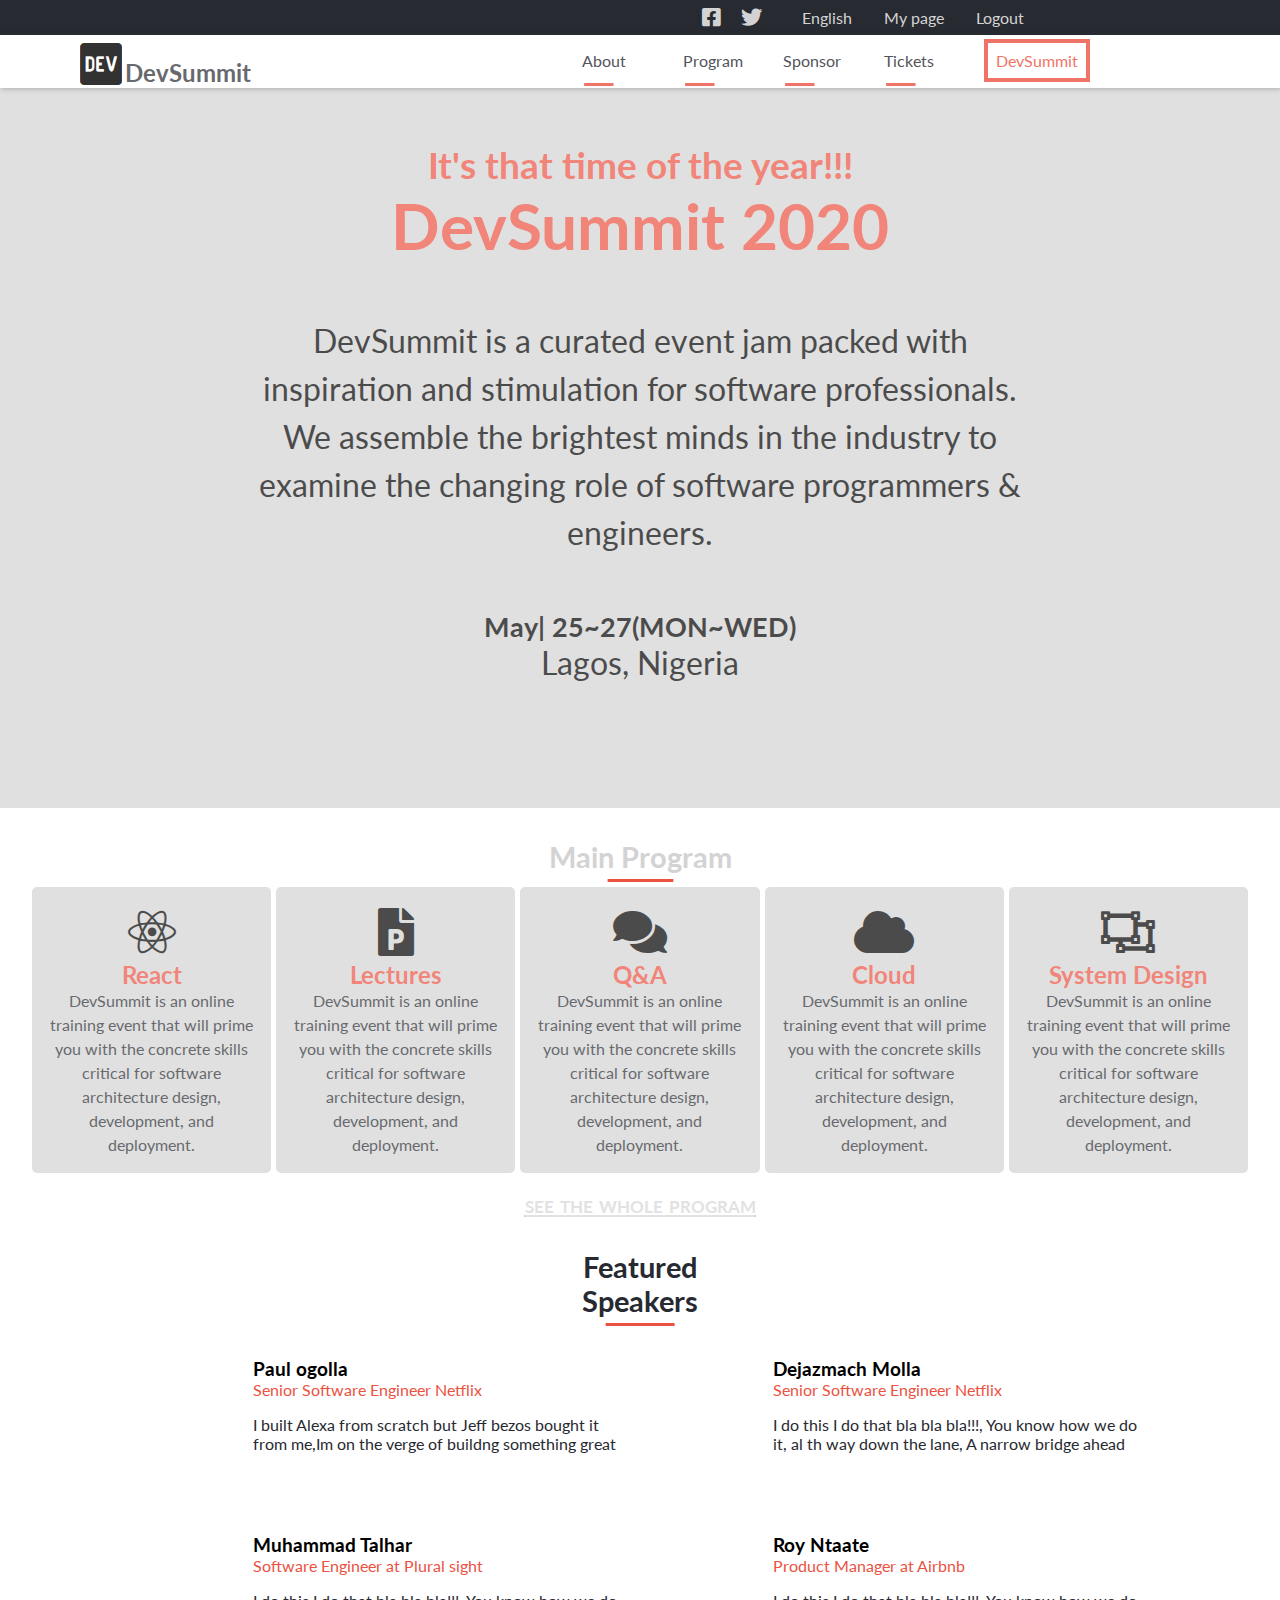
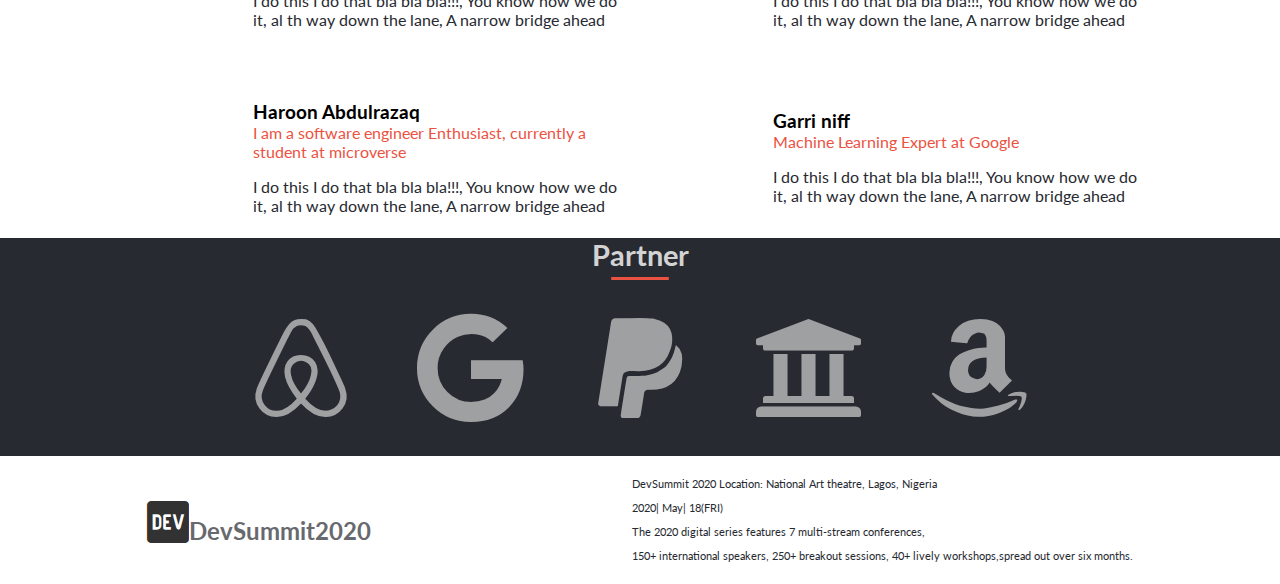
==== index.html @ a864cb63 "Add responsivenes to mmobile text" ====
<!DOCTYPE html>
<html lang="en">
<head>
  <meta charset="UTF-8">
  <meta name="viewport" content="width=device-width, initial-scale=1.0">
  <link rel="stylesheet" href="https://cdnjs.cloudflare.com/ajax/libs/font-awesome/5.11.2/css/all.css" />
  <link rel="stylesheet" href="style/index.css">
  <link href="https://fonts.googleapis.com/css2?family=Lato:wght@300;400;700&display=swap" rel="stylesheet">
  <link rel="shortcut icon" href="./image/logo.jpg" type="image/x-icon">
  <title>DevSummit | Developer Conference | Speakers</title>
</head>
<body>
  <nav class="navigation">
    <div class="nav-top bg-dark ">
     <a href="#" class="grey"> <i class="fab fa-facebook-square fa-lg"></i> 
       <i class="fab fa-twitter fa-lg"></i></a>
       <a href="#"  class="grey">English</a>
      <a href="#"  class="grey">My page</a>
      <a href="#"  class="grey">Logout</a>
    </div>
    <div class="main-nav">
      <div class="nav-left">
        <i class="fab fa-dev"></i>
        <span class="dark"> 
          <a href="../index.html" class="dark">DevSummit</a>
        </span>
      </div>
      <div class="nav-right">
        <ul class="nav-links">
          <li class="links main-head"> <a href="html/About.html" class="dark">About</a></li>
          <li class="links main-head"><a href="#" class="dark">Program</a> </li>
          <li class="links main-head"><a href="#" class="dark">Sponsor</a></li>
          <li class="links main-head"><a href="html/Tickets.html" class="dark">Tickets</a></li>
          <li class="links orange"> <a href="index.html" class="orange DevSummit">DevSummit</a> </li>
        </ul>
      </div>
    </div>
  </nav>
  <main class="main-wrapper">
    <div class="hero-section">
      <div class="overlay">
        <div class="mobile-nav">
          <i class="fas fa-bars"></i>
        </div>
        <div class="index-wrapper">
          <div class="top-text orange">
           <h3>It's that time of the year!!!</h3>
           <h1>
            DevSummit 2020 
           </h1>
          </div>
          <div class="middle-text">
            DevSummit is a curated event jam packed with inspiration and stimulation for software professionals.
             We assemble the brightest minds in the industry to examine the changing role of software programmers
              & engineers. 
         </div>
         <div class="bottom-text">
           <h5>May| 25~27(MON~WED)</h5>
           <p>Lagos, Nigeria </p>
         </div>
        </div>
      </div>
    </div>
    <!-- Main program -->
    <div class="main-program">
      <h2 class="main-head feature grey">Main Program</h2>
      <div class="main-event">
          <div class="box box1">
            <div class="box-icon">
              <i class="fab fa-react"></i>
            </div>
            <div class="box-title orange">React</div>
            <div class="box-text grey">DevSummit is an online training event
               that will prime you with the concrete skills critical
               for software architecture design, development, 
               and deployment.</div>
          </div>

          <div class="box box2">
            <div class="box-icon"> <i class="fas fa-file-powerpoint"></i> </div>
            <div class="box-title orange">Lectures</div>
            <div class="box-text grey">DevSummit is an online training event
              that will prime you with the concrete skills critical
              for software architecture design, development, 
              and deployment.</div>
            </div>

          <div class="box box3">
            <div class="box-icon">
              <i class="fas fa-comments"></i>
            </div>
            <div class="box-title orange">Q&A</div>
            <div class="box-text grey">DevSummit is an online training event
              that will prime you with the concrete skills critical
              for software architecture design, development, 
              and deployment.
            </div>
           </div>

          <div class="box box4">
            <div class="box-icon">
              <i class="fas fa-cloud"></i>
            </div>
            <div class="box-title orange">Cloud</div>
            <div class="box-text grey">DevSummit is an online training event
              that will prime you with the concrete skills critical
              for software architecture design, development, 
              and deployment.
            </div>
          </div>
          <div class="box box5">
            <div class="box-icon">
              <i class="far fa-object-ungroup"></i>
            </div>
            <div class="box-title orange">System Design</div>
            <div class="box-text grey">DevSummit is an online training event
              that will prime you with the concrete skills critical
              for software architecture design, development, 
              and deployment.
            </div>
          </div>
      </div>
      <h4  class="see-prog"><a href="#" class="see-prog grey">see the whole program</a></h4>
    </div>
    <!-- Featured Speaker-->
    <div class="speaker-container">
      <h2 class="main-head feature dark">Featured Speakers</h2>
      <div class="speaker-grid">
        <div class="speaker speaker1">
          <div class="speaker-img speaker-img1"></div>
          <div class="speaker-text">
            <h3 class="speaker-name ">Paul ogolla</h3>
            <p class="speaker-description orange">Senior Software Engineer Netflix</p>
            <p class="speaker-speech dark">I built Alexa from scratch but Jeff bezos bought it from me,Im on the verge of buildng something great</p>
          </div>
        </div>
        <div class="speaker speaker2">
          <div class="speaker-img speaker-img2"></div>
          <div class="speaker-text">
            <h3 class="speaker-name ">Dejazmach Molla</h3>
            <p class="speaker-description orange">Senior Software Engineer Netflix</p>
            <p class="speaker-speech dark">I do this I do that bla bla bla!!!, You know how we do it, al th way down the lane, A narrow bridge ahead </p>
          </div>
        </div>
        <div class="speaker speaker3">
          <div class="speaker-img speaker-img3"></div>
          <div class="speaker-text">
            <h3 class="speaker-name ">Muhammad Talhar</h3>
            <p class="speaker-description orange">Software Engineer at Plural sight</p>
            <p class="speaker-speech dark">I do this I do that bla bla bla!!!, You know how we do it, al th way down the lane, A narrow bridge ahead </p>
          </div>
        </div>
        <div class="speaker speaker4">
          <div class="speaker-img speaker-img4"></div>
          <div class="speaker-text">
            <h3 class="speaker-name ">Roy Ntaate</h3>
            <p class="speaker-description orange">Product Manager at Airbnb</p>
            <p class="speaker-speech dark">I do this I do that bla bla bla!!!, You know how we do it, al th way down the lane, A narrow bridge ahead </p>
          </div>
        </div>
        <div class="speaker speaker5">
          <div class="speaker-img speaker-img5"></div>
          <div class="speaker-text">
            <h3 class="speaker-name ">Haroon Abdulrazaq</h3>
            <p class="speaker-description orange">I am a software engineer Enthusiast, currently a student at microverse</p>
            <p class="speaker-speech dark">I do this I do that bla bla bla!!!, You know how we do it, al th way down the lane, A narrow bridge ahead </p>
          </div>
        </div>
        <div class="speaker speaker6">
          <div class="speaker-img speaker-img6"></div>
          <div class="speaker-text">
            <h3 class="speaker-name ">Garri niff</h3>
            <p class="speaker-description orange">Machine Learning Expert at Google</p>
            <p class="speaker-speech dark">I do this I do that bla bla bla!!!, You know how we do it, al th way down the lane, A narrow bridge ahead </p>
          </div>
        </div>
      </div>
    </div>

    <div class="partner-container bg-dark">
      <h2 class="main-head grey">Partner</h2>
      <div class="partner-icon">
        <i class="fab fa-airbnb grey"></i>
        <i class="fab fa-google grey"></i>
        <i class="fab fa-paypal grey"></i>
        <i class="fas fa-university grey"></i>
        <i class="fab fa-amazon grey"></i>
      </div>
    </div>
  </main>
  <footer class="footer">
    <div class="footer-container">
      <div class="nav-left"><i class="fab fa-dev"></i><span class="dark">DevSummit2020</span></div>
      <div class="copyright dark">
        <p>DevSummit 2020 Location: National Art theatre, Lagos, Nigeria</p>
        <p>2020| May| 18(FRI)</p>
       <p>The 2020 digital series features 7 multi-stream conferences,</p>
       <p>150+ international speakers, 250+ breakout sessions, 40+ lively workshops,spread out over six months.</p> 
      </div>
    </div>
  </footer>
</body>
</html>
---- style/index.css ----
* {
  box-sizing: border-box;
  margin: 0;
  padding: 0;
}

body {
  font-family: 'Lato', sans-serif;
  font-size: 62.5%;
}

/* Navigation styling */

/* Color */
.bg-dark { background: #272a31; }
.dark { color: #272a31; }
.bg-orange { background: #ec5242; }
.orange { color: #ec5242; }
.bg-grey { background: #d3d3d3; }
.grey { color: #d3d3d3; }

/* Navigation Style */

.nav-top {
  display: flex;
  justify-content: flex-end;
  padding-right: 15rem;
}

i,
a {
  cursor: pointer;
  text-decoration: none;
}

.nav-top a {
  font-size: 1rem;
  padding: 0.5rem 1rem;
  text-decoration: none;
}

.partner-icon i {
  text-align: center;
  font-size: 7rem;
  opacity: 0.7;
}

.nav-left i {
  font-size: 3rem;
  margin-top: 0.3rem;
  opacity: 0.8;
}

.nav-top a i {
  padding: 0 0.5rem;
}

.main-nav {
  padding: 0 5rem;
  display: grid;
  grid-template-columns: 1fr 4fr;
  grid-template-rows: 1fr;
  box-shadow: 1px 1px 5px rgba(39, 42, 49, 0.8);
}

.nav-right {
  display: flex;
  justify-content: flex-end;
}

.nav-links .links {
  display: inline-block;
  font-size: 1rem;
  padding: 1rem 2rem;
  opacity: 0.8;
}

.links:hover {
  cursor: pointer;
  opacity: 1;
}

.nav-left i:hover {
  opacity: 1;
}

.DevSummit {
  border: 4px solid #ec5242;
  padding: 0.5rem;
}

.mobile-nav {
  display: none;
}

/* Hero style */
.hero-section {
  height: 80vh;
  background: url("https://cdn.pixabay.com/photo/2016/03/09/09/22/workplace-1245776__340.jpg") no-repeat;
  background-position: center;
  background-size: cover;
  background-attachment: fixed;
  position: relative;
}

.overlay {
  position: aboslute;
  top: 0;
  left: 0;
  z-index: 2;
  width: 100%;
  height: 100%;
  background: #d3d3d3;
  opacity: 0.7;
}

.index-wrapper {
  display: flex;
  flex-direction: column;
  justify-content: space-evenly;
  align-items: center;
  height: 90%;
}

.top-text {
  font-size: 2rem;
  text-align: center;
}

.middle-text {
  font-size: 2rem;
  width: 60%;
  margin: 0 auto;
  line-height: 3rem;
  text-align: center;
}

.bottom-text {
  font-size: 2rem;
  width: 60%;
  margin: 0 auto;
  text-align: center;
}

/* Main-Program Style */

.main-program {
  background: url("https://cdn.pixabay.com/photo/2016/11/30/12/16/question-mark-1872665__340.jpg") no-repeat;
  background-size: cover;
  background-position: center;
  padding: 2rem;
}

.main-head {
  font-size: 1.8rem;
  text-align: center;
  padding-bottom: 0.5rem;
  width: 15%;
  margin: 0 auto;
  position: relative;
  cursor: pointer;
}

.main-head::before {
  content: "";
  position: absolute;
  bottom: 0;
  left: 0;
  width: 100%;
  height: 3px;
  background: #ec5242;
  transform: scaleX(0.3);
  transition: all 0.6s ease-in-out 0s;
}

.main-head:hover::before {
  transform: scaleX(1);
}

.main-event {
  display: grid;
  grid-template-columns: repeat(5, 1fr);
  grid-template-rows: 1fr;
  grid-gap: 5px;
  padding-top: 0.5em;
}

.box {
  text-align: center;
  padding: 1rem;
  display: flex;
  flex-direction: column;
  justify-content: center;
  align-items: center;
  background: #d3d3d3;
  opacity: 0.7;
  border-radius: 5px;
  cursor: pointer;
}

.box:hover {
  opacity: 1;
  transition: all 0.3s ease-in-out;
}

.box-icon {
  font-size: 3rem;
  font-weight: bolder;
}

.box-title {
  font-size: 1.5rem;
  font-weight: bolder;
}

.box-text {
  font-size: 1rem;
  line-height: 1.5rem;
  color: #272a31;
}

.see-prog {
  font-size: 1.5rem;
  font-variant: small-caps;
  text-align: center;
  padding-top: 1rem;
  width: 20%;
  margin: 0 auto;
  text-decoration: underline;
  opacity: 0.8;
}

.see-prog:hover {
  opacity: 1;
}

.feature {
  width: 18%;
}

.speaker-grid {
  display: grid;
  grid-template-columns: repeat(2, 1fr);
  grid-template-rows: repeat(3, 1fr);
  grid-gap: 1rem;
  width: 80%;
  margin: 0 auto;
}

.speaker {
  display: flex;
  flex-direction: row;
  justify-content: space-between;
  align-items: center;
}

.speaker div {
  padding-left: 1rem;
}

.speaker-img1 {
  background: url("https://wurreka.com/assets/images/software_architecture_reinvented_small.jpg ") no-repeat;
}

.speaker-img2 {
  background: url("https://wurreka.com/assets/images/ride_the_cloud_with_confidence_small.jpg") no-repeat;
}

.speaker-img3 {
  background: url("https://wurreka.com/assets/images/marching_to_a_new_beat_small.jpg") no-repeat;
}

.speaker-img4 {
  background: url("https://wurreka.com/assets/images/keep_pase_with_the_involving_web_small.jpg") no-repeat;
}

.speaker-img5 {
  background: url("https://wurreka.com/assets/images/become_a_well_rounded_programmer_small.jpg") no-repeat;
}

.speaker-img6 {
  background: url("https://wurreka.com/assets/images/leaaddev-banner-small.jpg") no-repeat;
}

.speaker-img {
  background-size: contain;
  background-position: center;
  width: 12rem;
  height: 10rem;
}

.speaker-text {
  font-size: 1rem;
}

.speaker-description {
  margin-bottom: 1rem;
}

/* Partner Style */

.partner-icon {
  padding: 2rem 2rem;
  display: grid;
  grid-template-columns: repeat(5, 1fr);
  grid-template-rows: 1fr;
  grid-gap: 15px;
  width: 70%;
  margin: 0 auto;
}

.partner-icon i:hover {
  opacity: 1;
}

/* Footer Style */

.footer-container {
  display: flex;
  flex-direction: row;
  justify-content: space-around;
  align-items: center;
  padding: 1rem;
}

.nav-left span {
  font-size: 1.5rem;
  font-weight: 700;
  cursor: pointer;
  opacity: 0.7;
}

.nav-left span:hover {
  opacity: 1;
}

.copyright {
  font-size: 0.7rem;
  line-height: 1.5rem;
}

/* REsponsiveness */

@media only screen and (max-width: 768px) {
  .main-nav,
  .nav-top {
    display: none;
  }

  .mobile-nav {
    display: block;
    font-size: 2rem;
    padding: 1rem;
  }

  .top-text {
    font-size: 1.5rem;
    width: 80%;
  }

  .middle-text {
    width: 80%;
  }

  .bottom-text {
    font-size: 1.4rem;
  }

  .main-event {
    grid-template-columns: 1fr;
    grid-template-rows: repeat(5, 1fr);
  }

  .box {
    flex-direction: row;
    padding: 0 1rem;
    margin: 1rem 0;
  }

  .box-icon {
    font-size: 3rem;
  }

  .box-title {
    font-size: 1rem;
    padding-left: 0.5rem;
  }

  .feature {
    width: 70%;
    font-size: 1.5rem;
  }

  .speaker-grid {
    padding: 1rem;
    grid-template-columns: repeat(1, 1fr);
    grid-template-rows: repeat(6, 1fr);
    width: 90%;
    margin: 0 auto;
  }

  .partner-icon {
    padding: 1rem;
  }

  .partner-icon i {
    font-size: 2rem;
  }

  .footer-container {
    flex-direction: column;
  }

  .footer-container .nav-left {
    padding-bottom: 1rem;
  }
}

@media only screen and (max-width: 420px) {
  .top-text {
    font-size: 1.2rem;
  }

  .middle-text {
    font-size: 1.5rem;
    width: 90%;
    line-height: 1.8rem;
  }
}
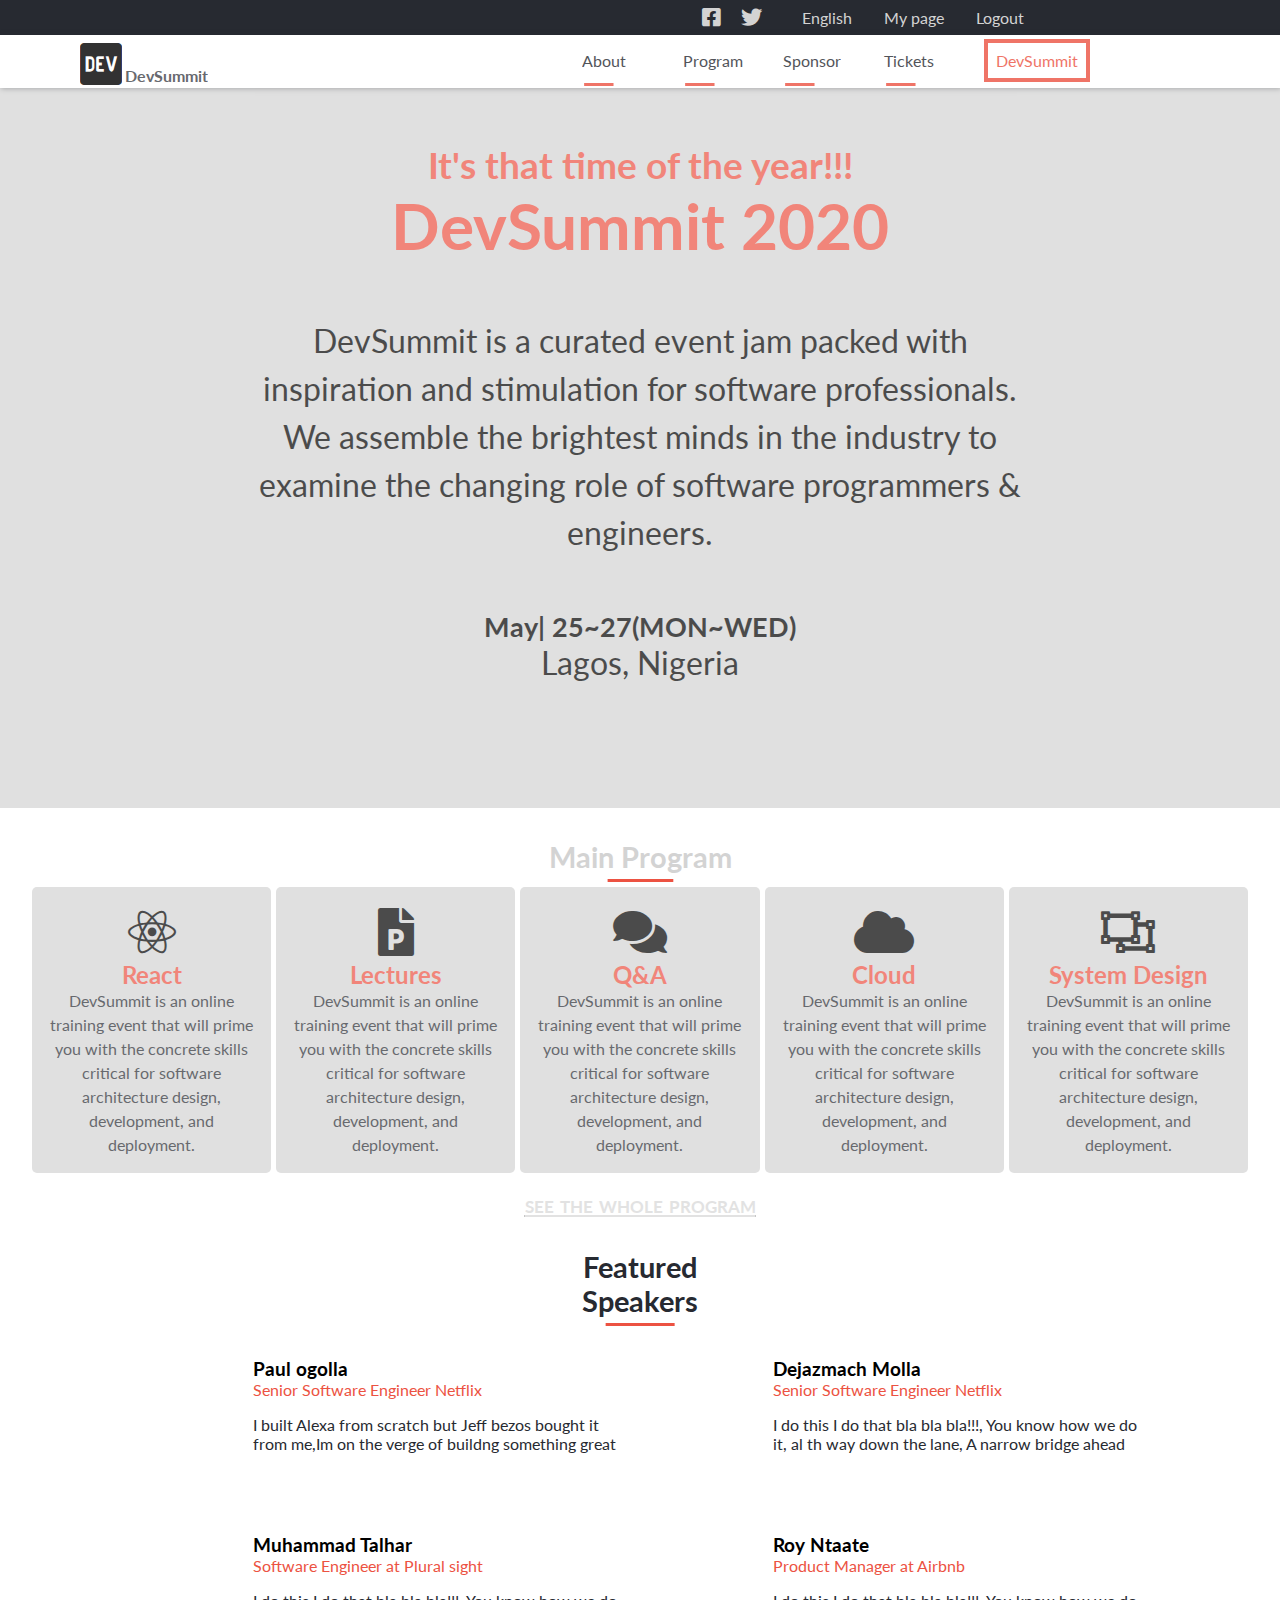
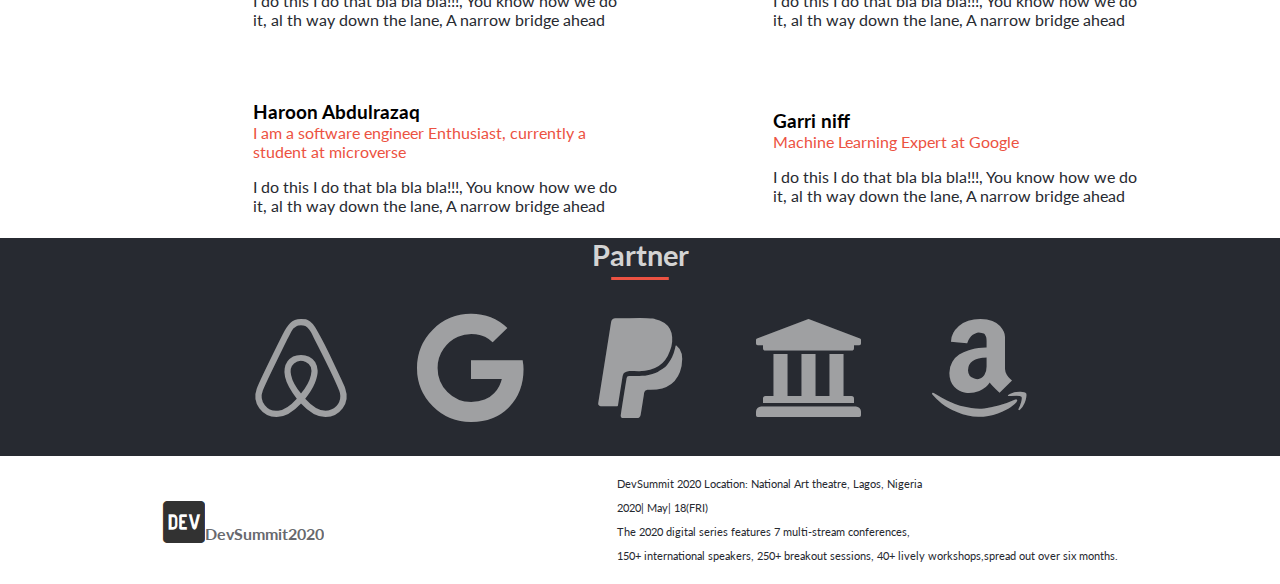
==== commit 2adf9852: "Replace div with section" ====
--- a/index.html
+++ b/index.html
@@ -37,7 +37,8 @@
     </div>
   </nav>
   <main class="main-wrapper">
-    <div class="hero-section">
+
+    <section class="hero-section">
       <div class="overlay">
         <div class="mobile-nav">
           <i class="fas fa-bars"></i>
@@ -60,9 +61,9 @@
          </div>
         </div>
       </div>
-    </div>
+    </section>
     <!-- Main program -->
-    <div class="main-program">
+    <section class="main-program">
       <h2 class="main-head feature grey">Main Program</h2>
       <div class="main-event">
           <div class="box box1">
@@ -121,9 +122,9 @@
           </div>
       </div>
       <h4  class="see-prog"><a href="#" class="see-prog grey">see the whole program</a></h4>
-    </div>
+    </section>
     <!-- Featured Speaker-->
-    <div class="speaker-container">
+    <section class="speaker-container">
       <h2 class="main-head feature dark">Featured Speakers</h2>
       <div class="speaker-grid">
         <div class="speaker speaker1">
@@ -175,9 +176,9 @@
           </div>
         </div>
       </div>
-    </div>
-
-    <div class="partner-container bg-dark">
+    </section>
+
+    <section class="partner-container bg-dark">
       <h2 class="main-head grey">Partner</h2>
       <div class="partner-icon">
         <i class="fab fa-airbnb grey"></i>
@@ -186,7 +187,7 @@
         <i class="fas fa-university grey"></i>
         <i class="fab fa-amazon grey"></i>
       </div>
-    </div>
+    </section>
   </main>
   <footer class="footer">
     <div class="footer-container">
--- a/style/index.css
+++ b/style/index.css
@@ -324,7 +324,7 @@
 }
 
 .nav-left span {
-  font-size: 1.5rem;
+  font-size: 1rem;
   font-weight: 700;
   cursor: pointer;
   opacity: 0.7;
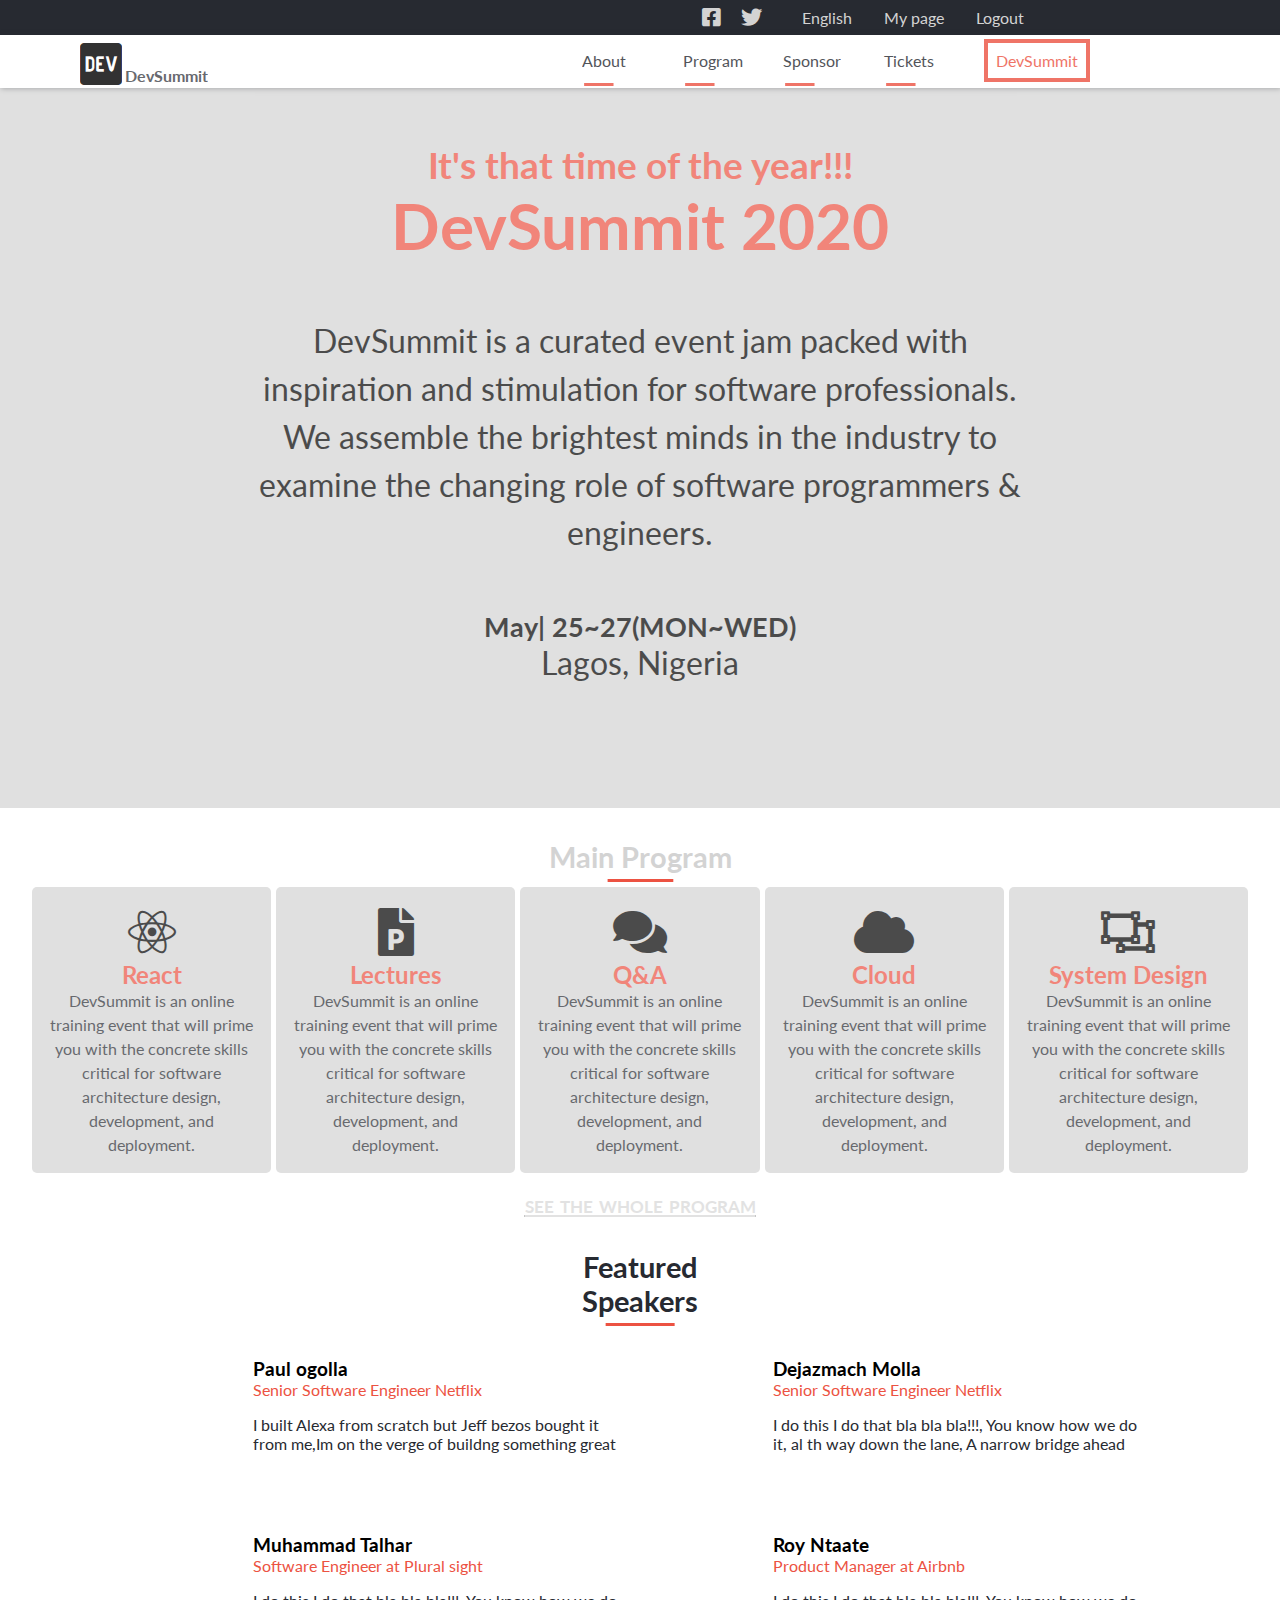
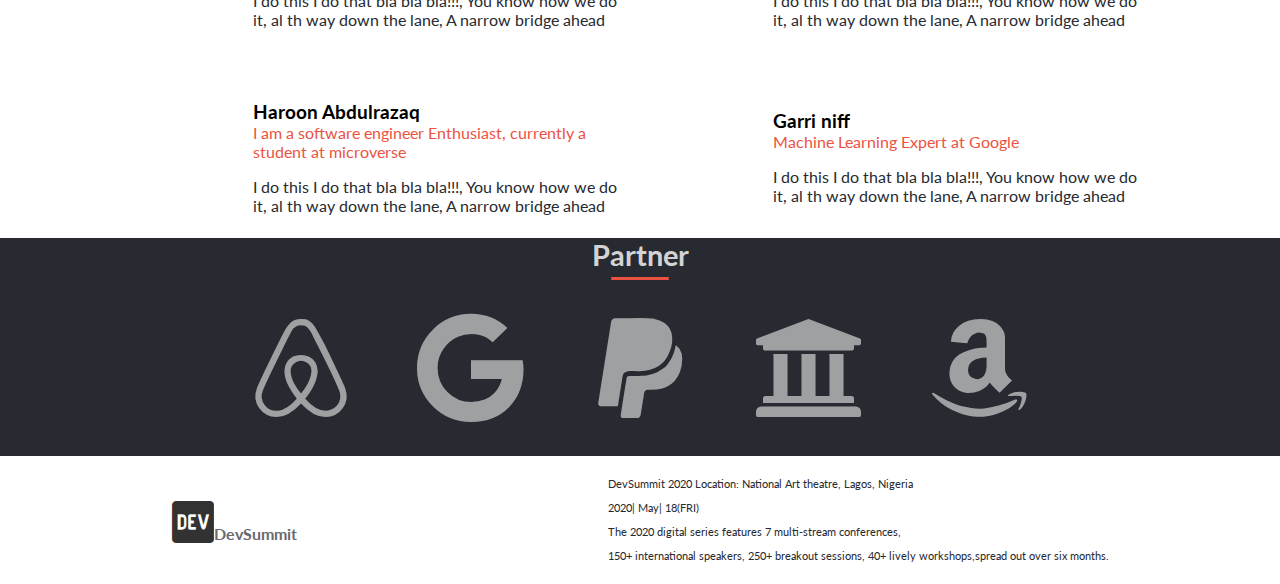
==== commit 28ef1eb9: "Add ID for internal links" ====
--- a/index.html
+++ b/index.html
@@ -28,8 +28,8 @@
       <div class="nav-right">
         <ul class="nav-links">
           <li class="links main-head"> <a href="html/About.html" class="dark">About</a></li>
-          <li class="links main-head"><a href="#" class="dark">Program</a> </li>
-          <li class="links main-head"><a href="#" class="dark">Sponsor</a></li>
+          <li class="links main-head"><a href="#program" class="dark">Program</a> </li>
+          <li class="links main-head"><a href="#sponsor" class="dark">Sponsor</a></li>
           <li class="links main-head"><a href="html/Tickets.html" class="dark">Tickets</a></li>
           <li class="links orange"> <a href="index.html" class="orange DevSummit">DevSummit</a> </li>
         </ul>
@@ -63,7 +63,7 @@
       </div>
     </section>
     <!-- Main program -->
-    <section class="main-program">
+    <section class="main-program" id="program">
       <h2 class="main-head feature grey">Main Program</h2>
       <div class="main-event">
           <div class="box box1">
@@ -178,7 +178,7 @@
       </div>
     </section>
 
-    <section class="partner-container bg-dark">
+    <section class="partner-container bg-dark" id="sponsor">
       <h2 class="main-head grey">Partner</h2>
       <div class="partner-icon">
         <i class="fab fa-airbnb grey"></i>
@@ -191,7 +191,7 @@
   </main>
   <footer class="footer">
     <div class="footer-container">
-      <div class="nav-left"><i class="fab fa-dev"></i><span class="dark">DevSummit2020</span></div>
+      <div class="nav-left"><i class="fab fa-dev"></i><span class="dark">DevSummit</span></div>
       <div class="copyright dark">
         <p>DevSummit 2020 Location: National Art theatre, Lagos, Nigeria</p>
         <p>2020| May| 18(FRI)</p>
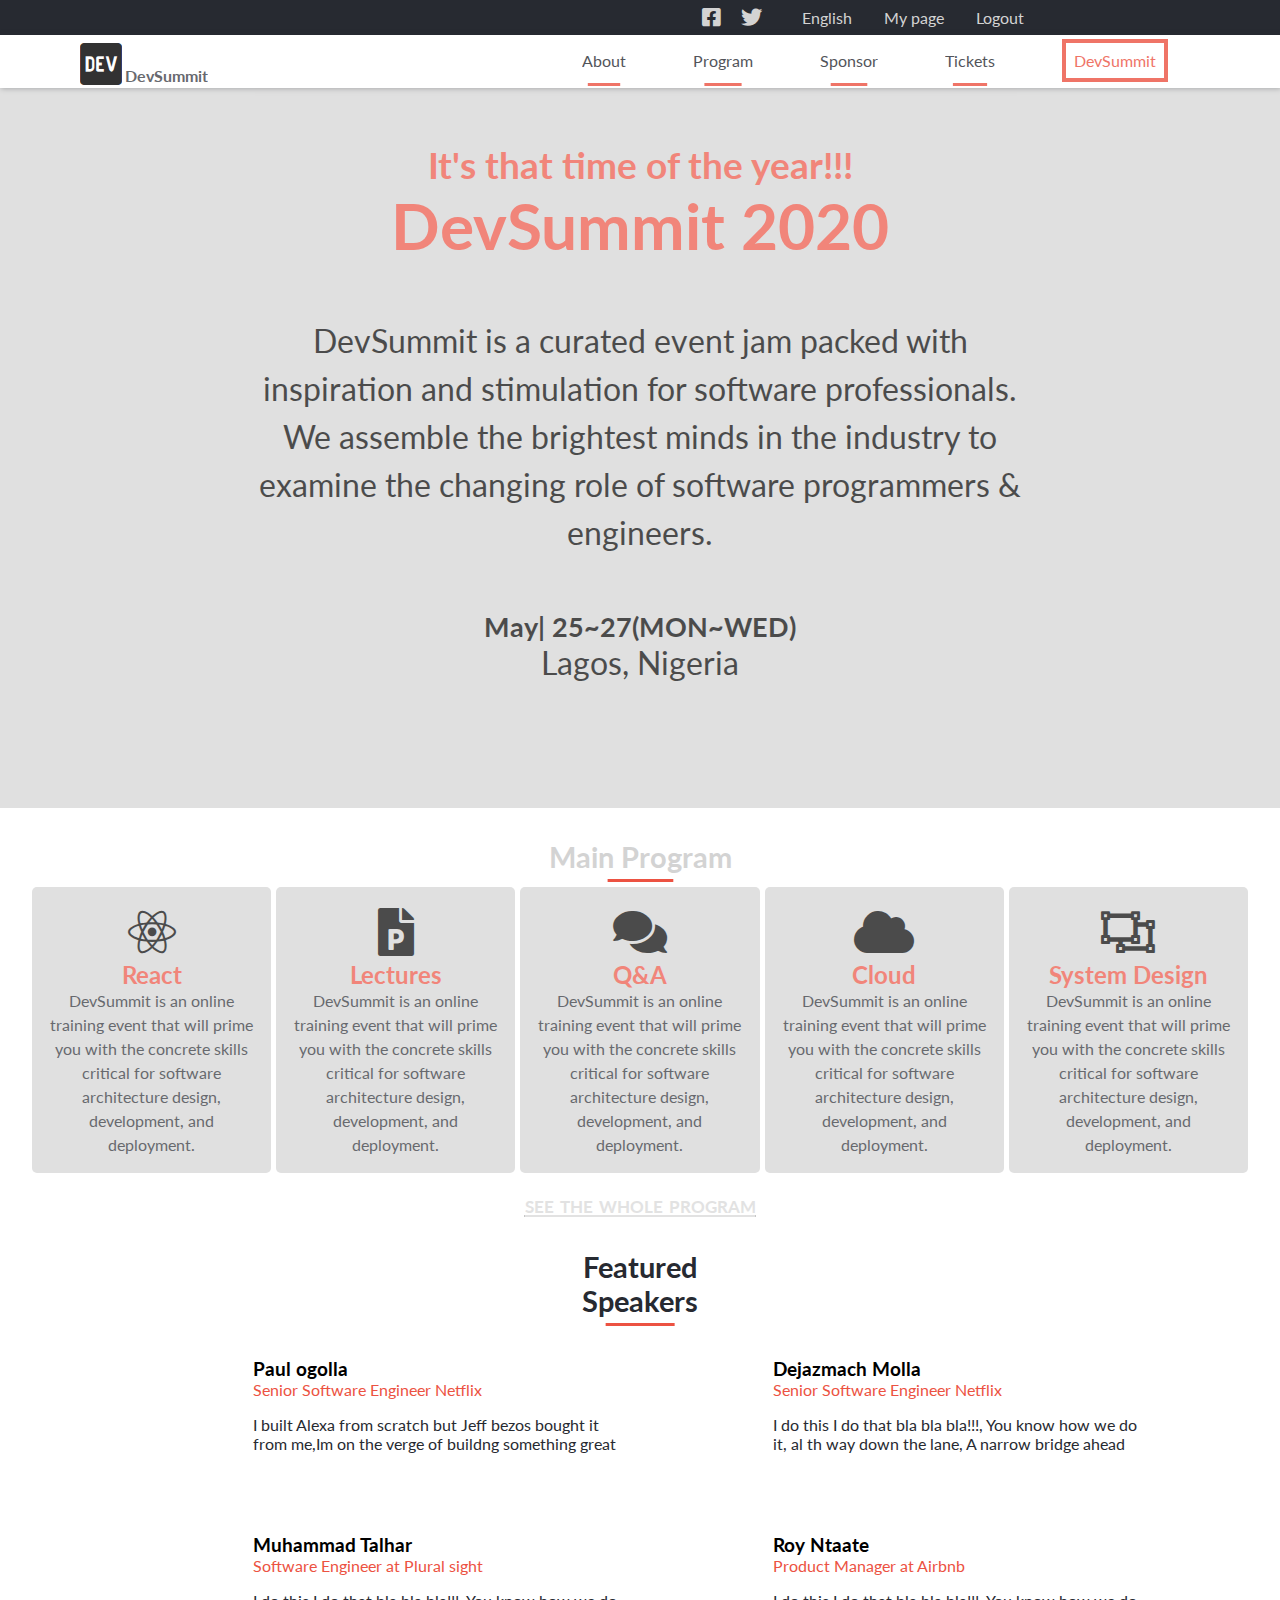
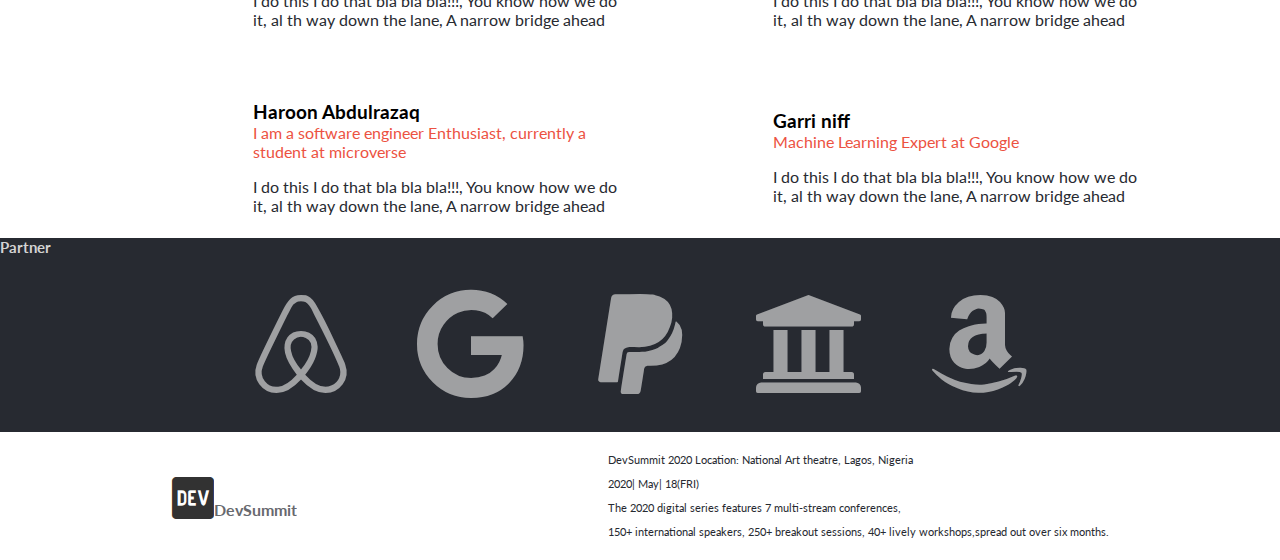
==== commit 48b34d08: "Remove absolute width from main-head class" ====
--- a/index.html
+++ b/index.html
@@ -179,7 +179,7 @@
     </section>
 
     <section class="partner-container bg-dark" id="sponsor">
-      <h2 class="main-head grey">Partner</h2>
+      <h2 class="grey">Partner</h2>
       <div class="partner-icon">
         <i class="fab fa-airbnb grey"></i>
         <i class="fab fa-google grey"></i>
--- a/style/index.css
+++ b/style/index.css
@@ -155,7 +155,6 @@
   font-size: 1.8rem;
   text-align: center;
   padding-bottom: 0.5rem;
-  width: 15%;
   margin: 0 auto;
   position: relative;
   cursor: pointer;
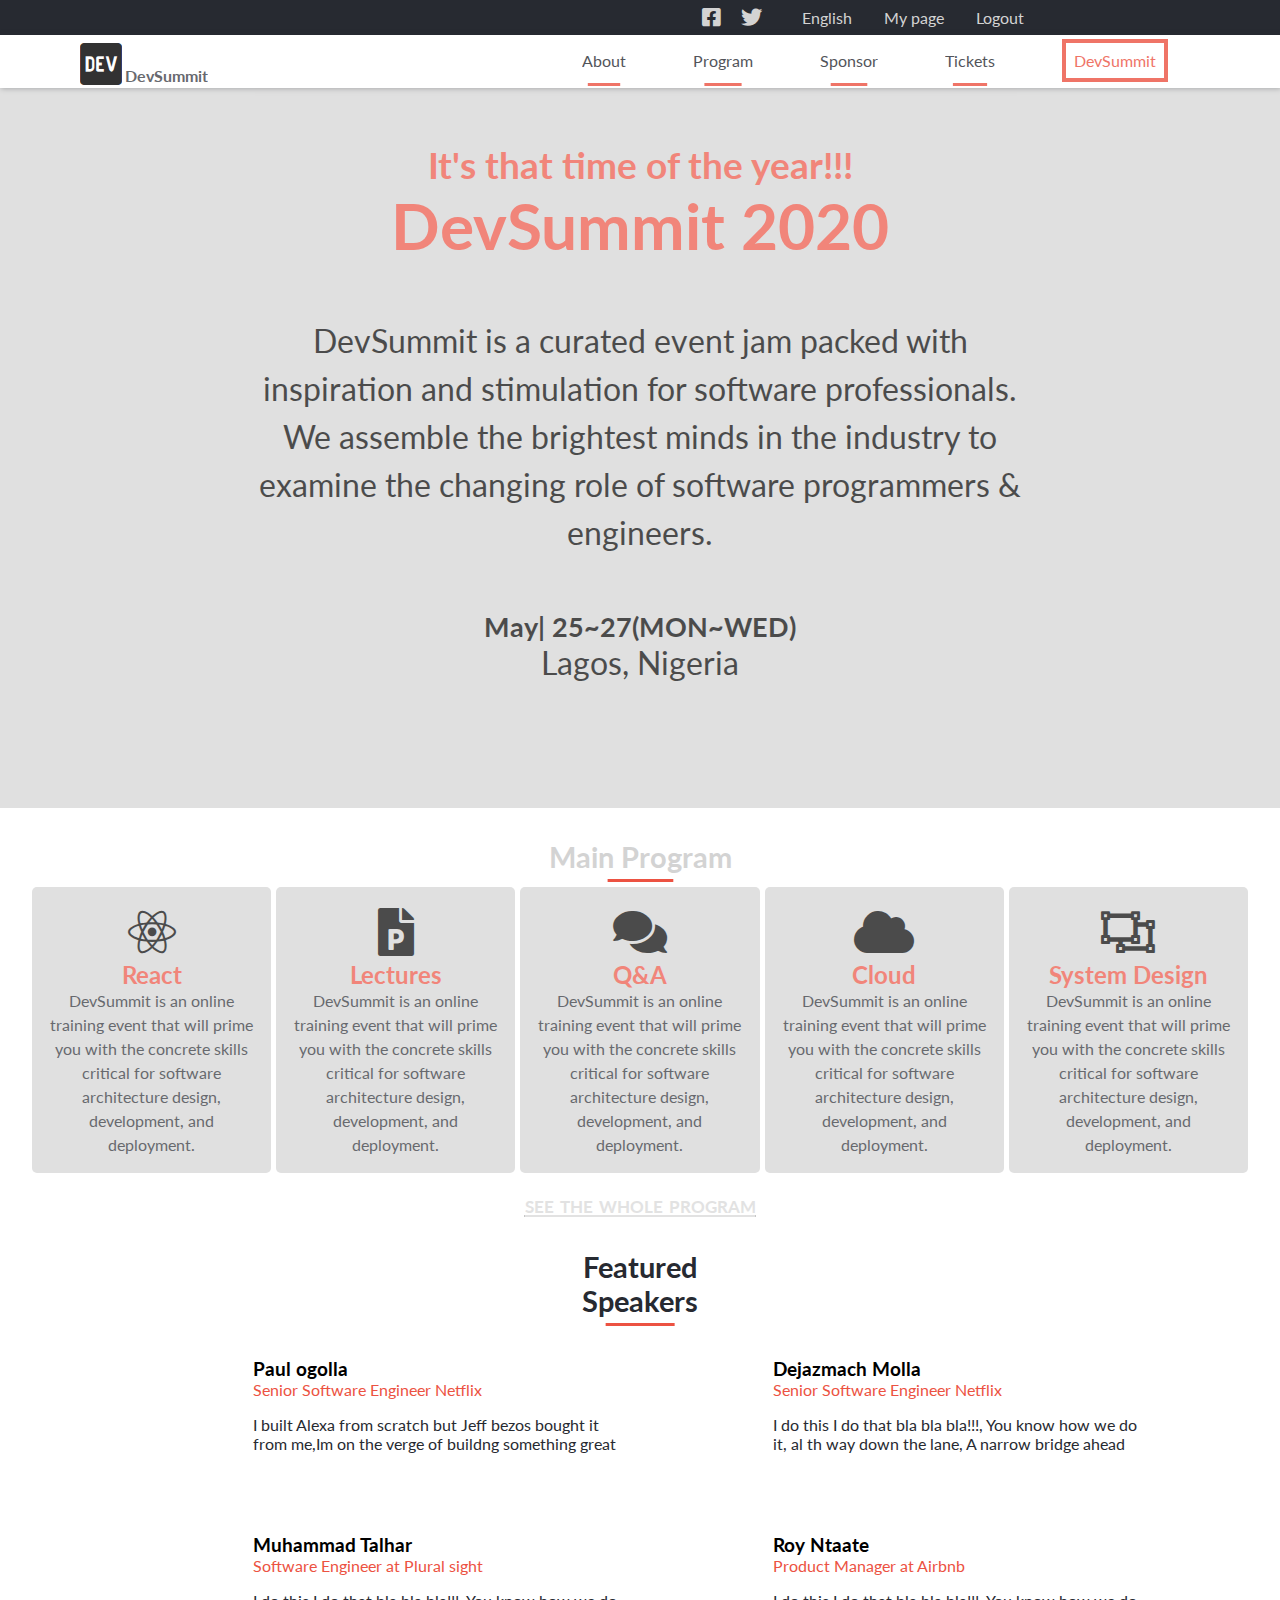
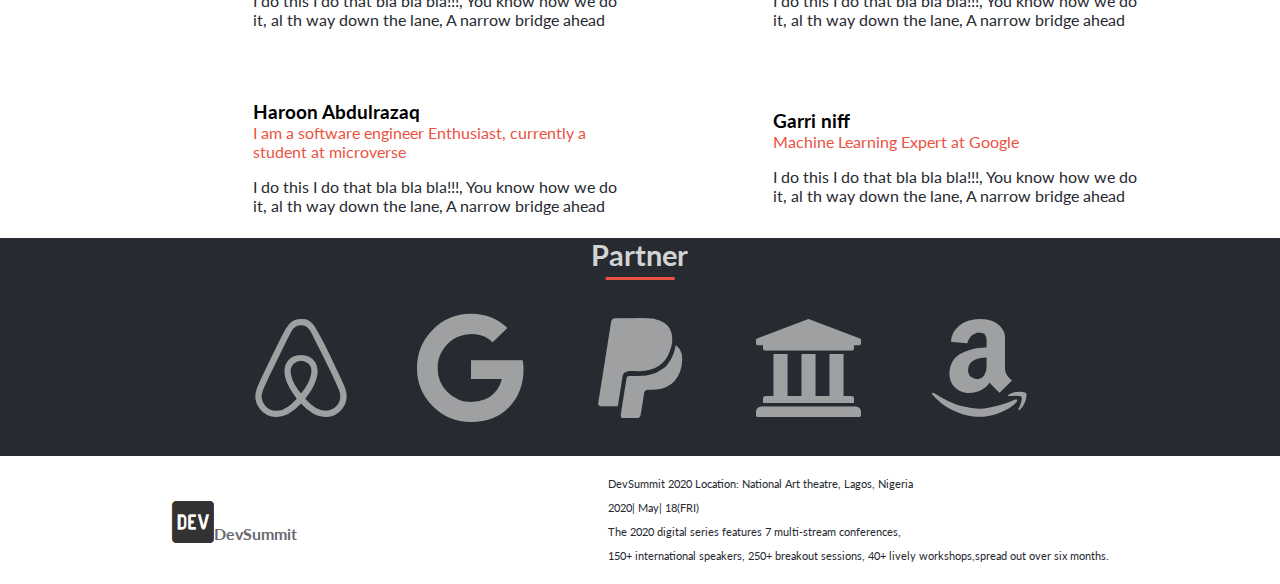
==== commit a3a1e990: "Remove absolute width from main-head class" ====
--- a/index.html
+++ b/index.html
@@ -179,7 +179,7 @@
     </section>
 
     <section class="partner-container bg-dark" id="sponsor">
-      <h2 class="grey">Partner</h2>
+      <h2 class="main-head feature grey">Partner</h2>
       <div class="partner-icon">
         <i class="fab fa-airbnb grey"></i>
         <i class="fab fa-google grey"></i>
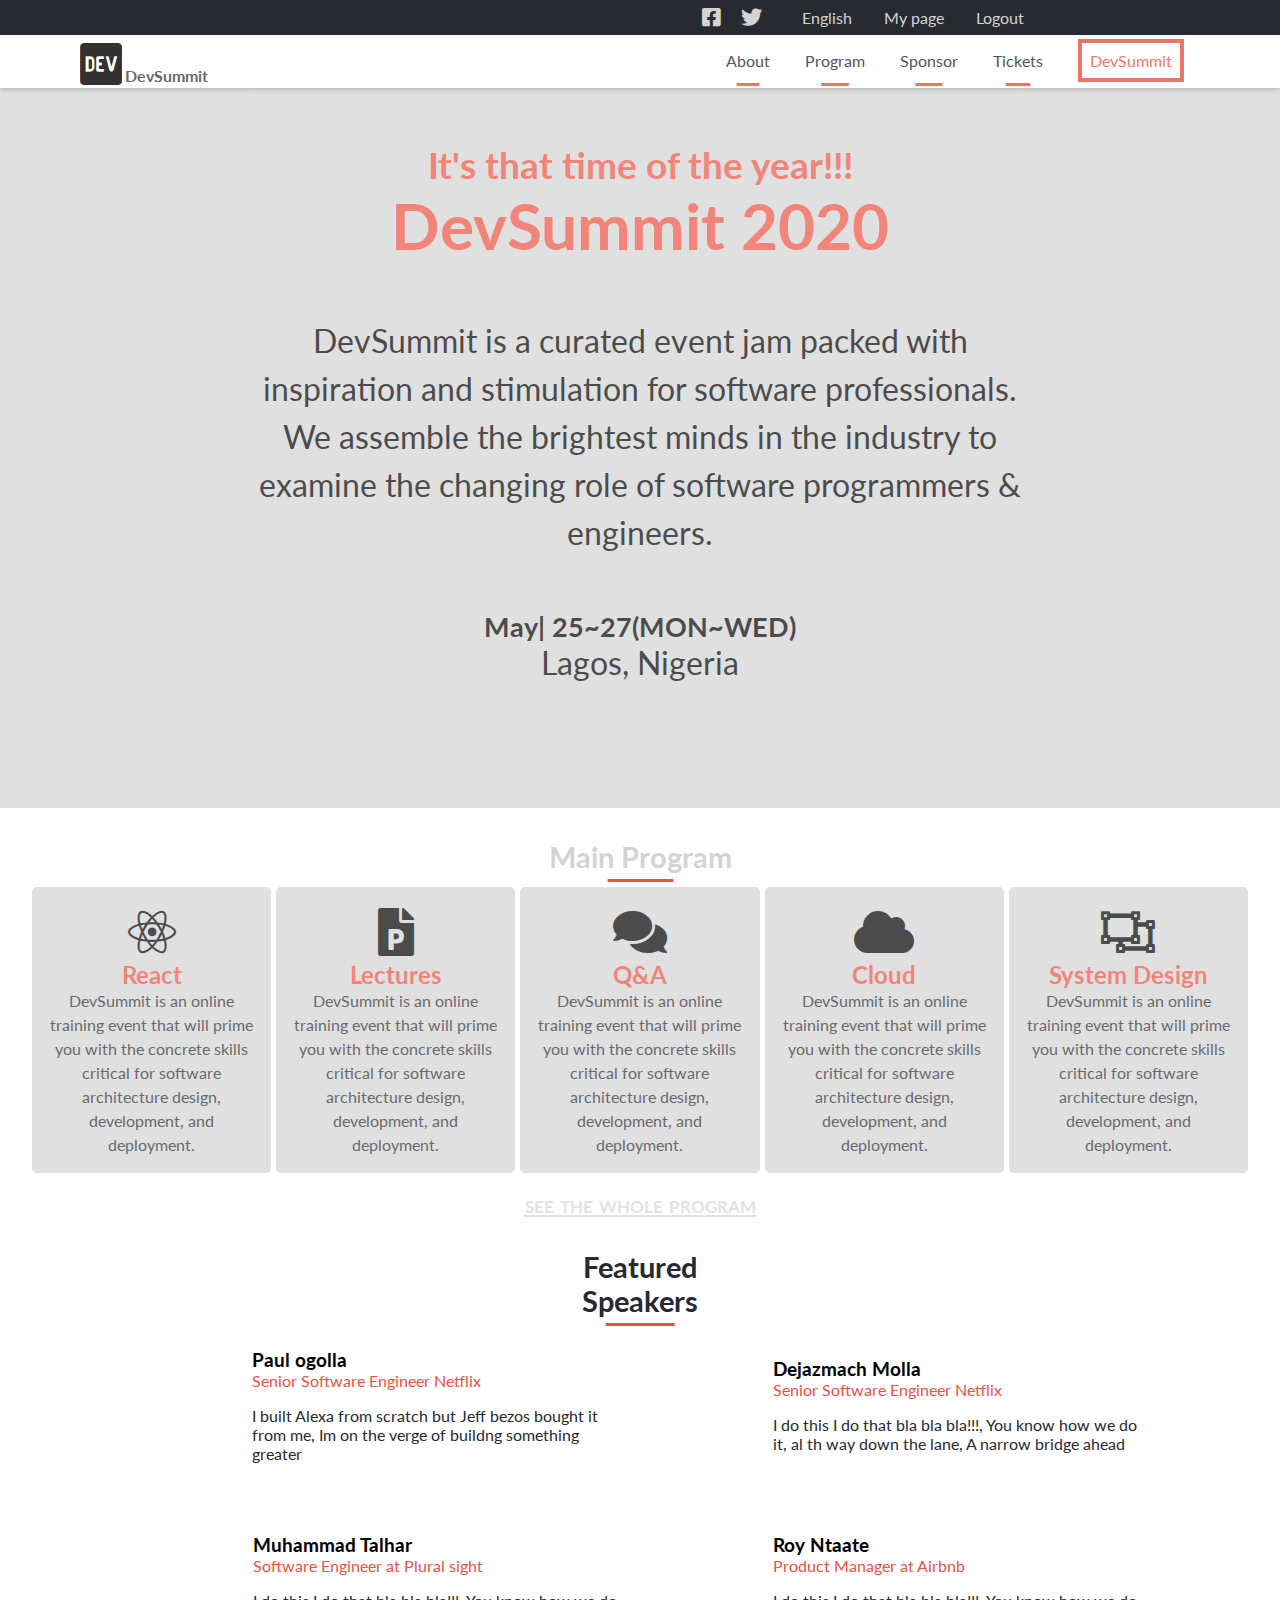
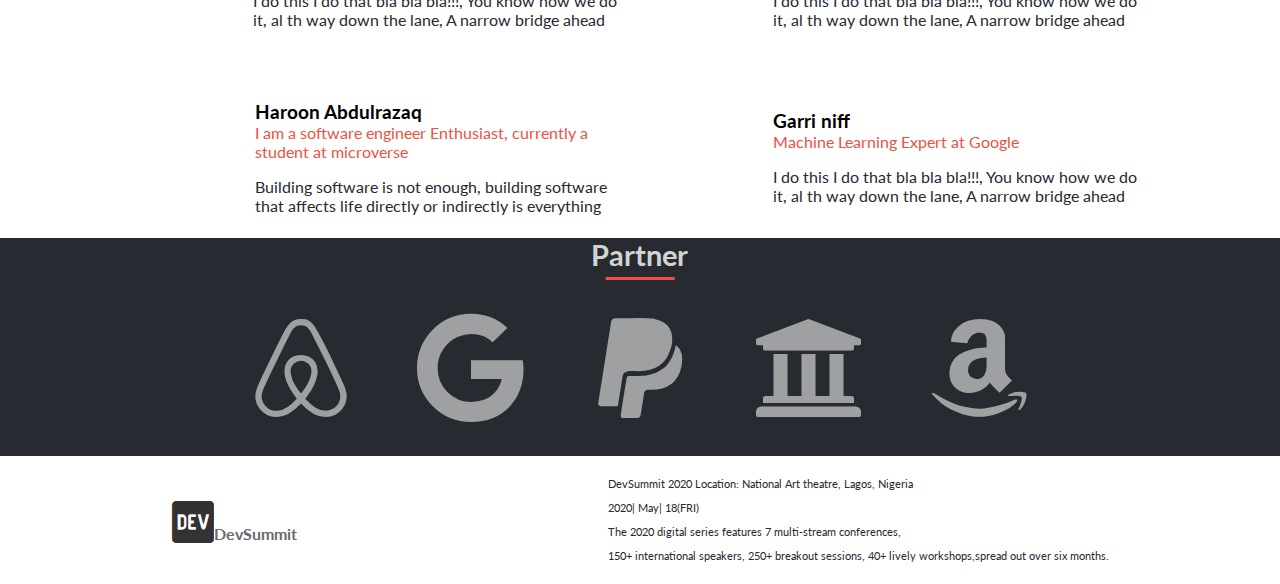
==== commit 90d98d30: "Modify  nav on mobile" ====
--- a/index.html
+++ b/index.html
@@ -132,7 +132,7 @@
           <div class="speaker-text">
             <h3 class="speaker-name ">Paul ogolla</h3>
             <p class="speaker-description orange">Senior Software Engineer Netflix</p>
-            <p class="speaker-speech dark">I built Alexa from scratch but Jeff bezos bought it from me,Im on the verge of buildng something great</p>
+            <p class="speaker-speech dark">I built Alexa from scratch but Jeff bezos bought it from me, Im on the verge of buildng something greater </p>
           </div>
         </div>
         <div class="speaker speaker2">
@@ -164,7 +164,7 @@
           <div class="speaker-text">
             <h3 class="speaker-name ">Haroon Abdulrazaq</h3>
             <p class="speaker-description orange">I am a software engineer Enthusiast, currently a student at microverse</p>
-            <p class="speaker-speech dark">I do this I do that bla bla bla!!!, You know how we do it, al th way down the lane, A narrow bridge ahead </p>
+            <p class="speaker-speech dark">Building software is not enough, building software that affects life directly or indirectly is everything </p>
           </div>
         </div>
         <div class="speaker speaker6">
@@ -200,5 +200,6 @@
       </div>
     </div>
   </footer>
+  <script src="js/script.js"></script>
 </body>
 </html>--- a/style/index.css
+++ b/style/index.css
@@ -71,7 +71,7 @@
 .nav-links .links {
   display: inline-block;
   font-size: 1rem;
-  padding: 1rem 2rem;
+  padding: 1rem 1rem;
   opacity: 0.8;
 }
 
@@ -338,9 +338,14 @@
   line-height: 1.5rem;
 }
 
-/* REsponsiveness */
+/* Responsiveness */
 
 @media only screen and (max-width: 768px) {
+  .nav-links .links {
+    font-size: 1.2rem;
+    padding: 0.8rem 0.5rem;
+  }
+
   .main-nav,
   .nav-top {
     display: none;
@@ -383,6 +388,15 @@
   .box-title {
     font-size: 1rem;
     padding-left: 0.5rem;
+  }
+
+  .box-text {
+    text-align: left;
+    padding-left: 0.5rem;
+  }
+
+  .see-prog {
+    width: 80%;
   }
 
   .feature {
@@ -413,16 +427,25 @@
   .footer-container .nav-left {
     padding-bottom: 1rem;
   }
+
+  .appear {
+    display: inline;
+    transition: all 1s ease-in-out 0s;
+  }
 }
 
 @media only screen and (max-width: 420px) {
+  .nav-links .links {
+    font-size: 1.1rem;
+    padding: 1rem 0rem;
+  }
   .top-text {
     font-size: 1.2rem;
   }
 
   .middle-text {
-    font-size: 1.5rem;
+    font-size: 1.2rem;
     width: 90%;
-    line-height: 1.8rem;
-  }
-}
+    line-height: 1.5rem;
+  }
+}
